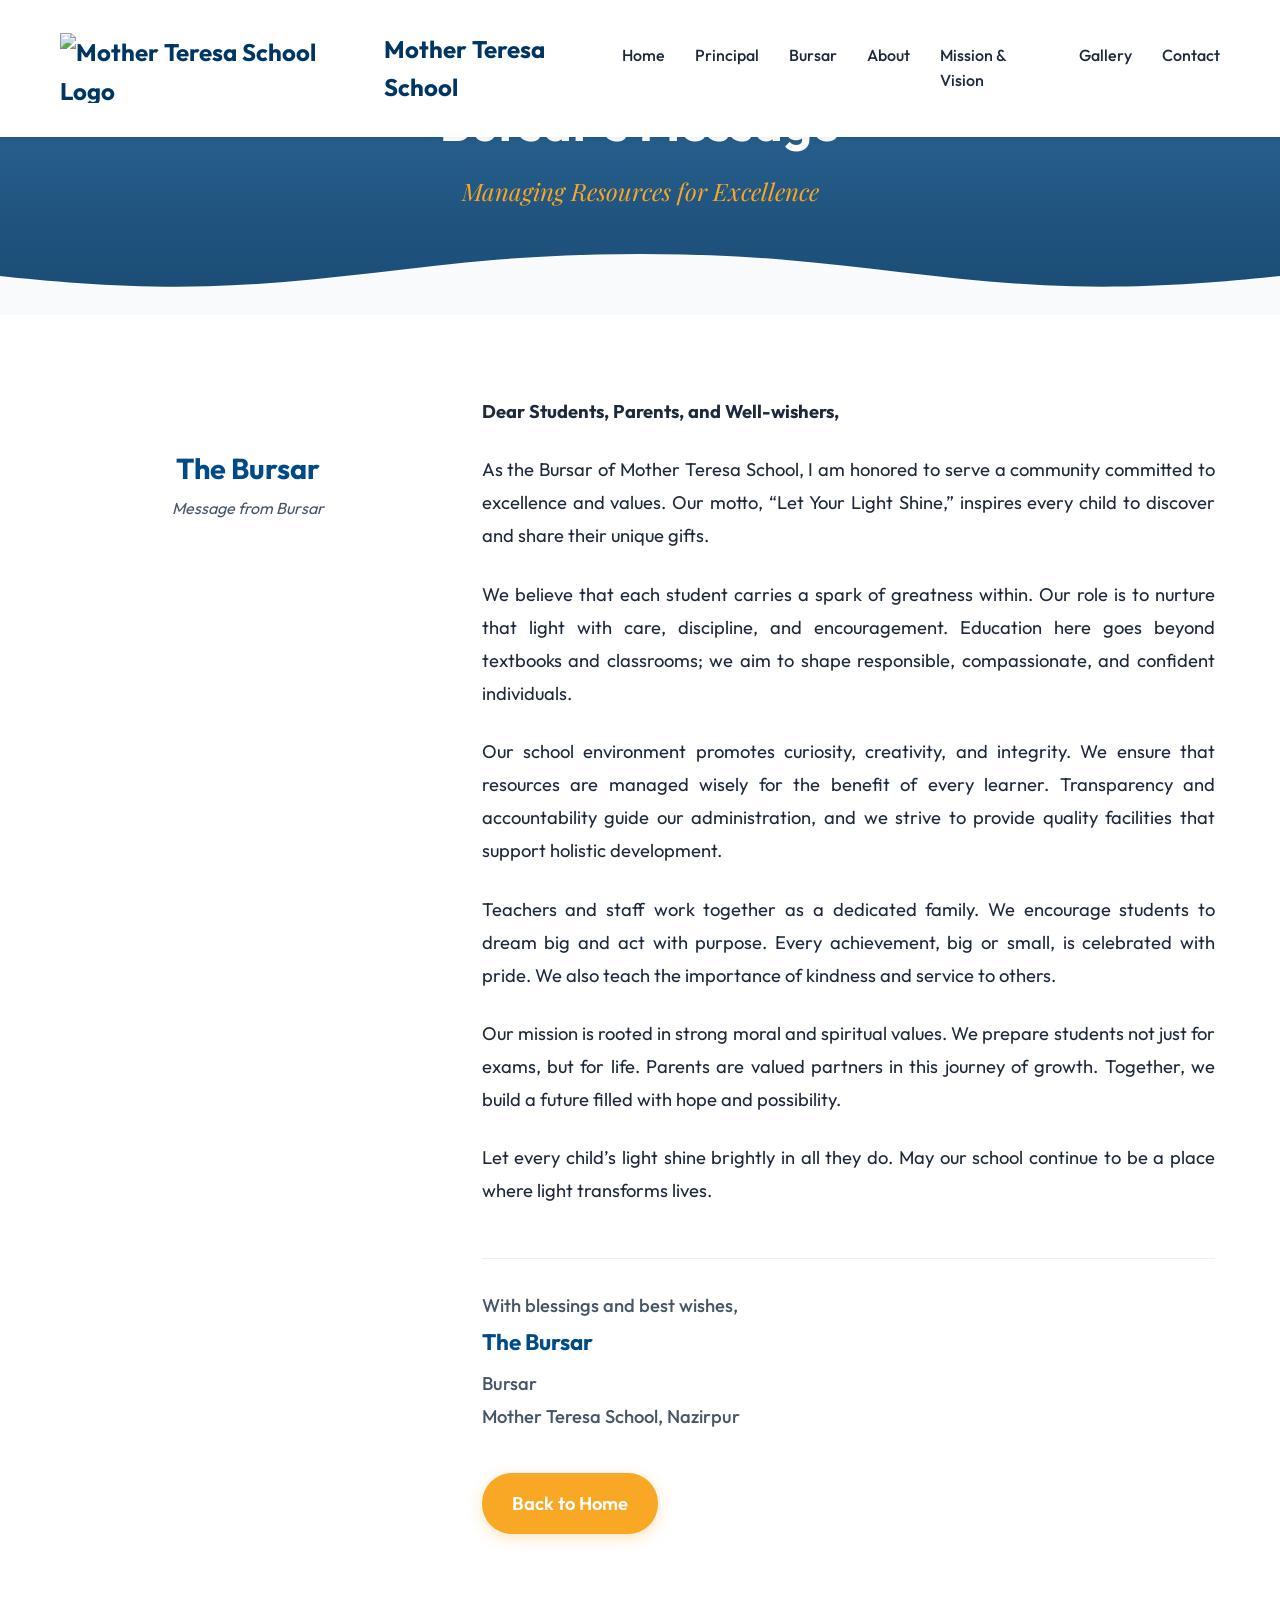
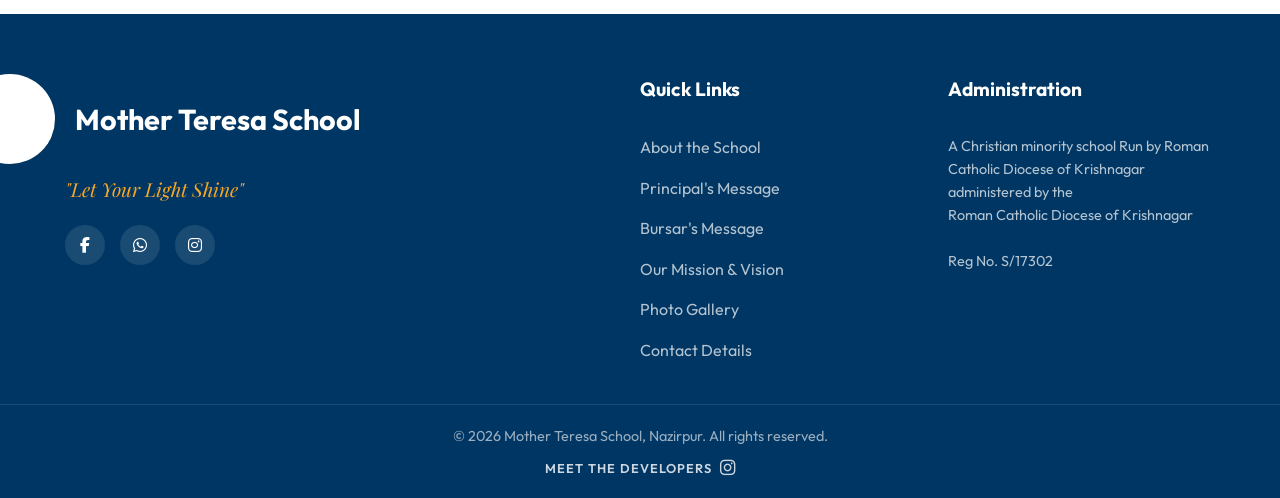
==== bursar.html @ 0d512e27 "nineth" ====
<!DOCTYPE html>
<html lang="en">
<head>
    <meta charset="UTF-8">
    <meta name="viewport" content="width=device-width, initial-scale=1.0">
    <meta name="description" content="Read the message from the Bursar of Mother Teresa School, Nazirpur.">
    <meta name="keywords" content="Bursar Message, Mother Teresa School Nazirpur, School Leadership, Administration">
    <meta name="author" content="Mother Teresa School">
    <title>Bursar's Message | Mother Teresa School</title>
    <!-- Google Fonts -->
    <link rel="preconnect" href="https://fonts.googleapis.com">
    <link rel="preconnect" href="https://fonts.gstatic.com" crossorigin>
    <link href="https://fonts.googleapis.com/css2?family=Outfit:wght@300;400;500;600;700&family=Playfair+Display:ital,wght@0,600;0,700;1,600&display=swap" rel="stylesheet">
    <!-- FontAwesome -->
    <link rel="stylesheet" href="https://cdnjs.cloudflare.com/ajax/libs/font-awesome/6.4.0/css/all.min.css">
    <link rel="stylesheet" href="styles.css?v=12">
    <link rel="icon" href="data:;base64,iVBORw0KGgo=">
</head>
<body>
    <!-- Navbar -->
    <nav class="navbar scrolled" style="padding: 10px 0;">
        <div class="nav-container">
            <a href="index.html" class="logo">
                <img src="assets/images/school_logo.jpg" alt="Mother Teresa School Logo" class="nav-logo-img"> Mother Teresa School
            </a>
            <ul class="nav-links">
                <li><a href="index.html#home">Home</a></li>
                <li><a href="principal.html">Principal</a></li>
                <li><a href="bursar.html" class="active">Bursar</a></li>
                <li><a href="index.html#about">About</a></li>
                <li><a href="index.html#philosophy">Mission & Vision</a></li>
                <li><a href="gallery.html">Gallery</a></li>
                <li><a href="index.html#contact">Contact</a></li>
            </ul>
            <div class="hamburger">
                <i class="fa-solid fa-bars"></i>
            </div>
        </div>
    </nav>

    <!-- Page Header -->
    <section class="hero" style="height: 35vh; min-height: 250px;">
        <div class="hero-content">
            <h1 class="hero-title" style="font-size: 3rem;">Bursar's Message</h1>
            <p class="hero-subtitle" style="font-size: 1.5rem;">Managing Resources for Excellence</p>
        </div>
    </section>

    <!-- Content Section -->
    <section class="principal-section">
        <div class="container">
            <div class="principal-wrapper">
                <!-- Bursar Photo Column -->
                <div class="principal-image-container text-center" style="padding-top: 50px;">
                    <h4 style="color: var(--primary); margin-bottom: 5px; font-size: 1.8rem;">The Bursar</h4>
                    <p style="color: var(--text-muted); font-style: italic;">Message from Bursar</p>
                </div>

                <!-- Message Column -->
                <div class="principal-text">
                    <p><strong>Dear Students, Parents, and Well-wishers,</strong></p>

                    <p>As the Bursar of Mother Teresa School, I am honored to serve a community committed to excellence and values. Our motto, “Let Your Light Shine,” inspires every child to discover and share their unique gifts.</p>

                    <p>We believe that each student carries a spark of greatness within. Our role is to nurture that light with care, discipline, and encouragement. Education here goes beyond textbooks and classrooms; we aim to shape responsible, compassionate, and confident individuals.</p>

                    <p>Our school environment promotes curiosity, creativity, and integrity. We ensure that resources are managed wisely for the benefit of every learner. Transparency and accountability guide our administration, and we strive to provide quality facilities that support holistic development.</p>

                    <p>Teachers and staff work together as a dedicated family. We encourage students to dream big and act with purpose. Every achievement, big or small, is celebrated with pride. We also teach the importance of kindness and service to others.</p>

                    <p>Our mission is rooted in strong moral and spiritual values. We prepare students not just for exams, but for life. Parents are valued partners in this journey of growth. Together, we build a future filled with hope and possibility.</p>

                    <p>Let every child’s light shine brightly in all they do. May our school continue to be a place where light transforms lives.</p>

                    <div class="principal-signature">
                        <p>With blessings and best wishes,</p>
                        <h4>The Bursar</h4>
                        <p>Bursar</p>
                        <p>Mother Teresa School, Nazirpur</p>
                    </div>
                    
                    <div style="margin-top: 40px;">
                        <a href="index.html" class="btn btn-primary">Back to Home</a>
                    </div>
                </div>
            </div>
        </div>
    </section>

    <!-- Footer -->
    <footer>
        <div class="container footer-content">
            <div class="footer-logo">
                <div class="footer-brand">
                    <img src="assets/images/school_logo.jpg" alt="Mother Teresa School Logo" class="footer-logo-img">
                    <h3>Mother Teresa School</h3>
                </div>
                <p>"Let Your Light Shine"</p>
                <div class="social-icons" style="margin-top:20px;">
                    <a href="#"><i class="fa-brands fa-facebook-f"></i></a>
                    <a href="https://wa.me/918167586775" target="_blank"><i class="fa-brands fa-whatsapp"></i></a>
                    <a href="#"><i class="fa-brands fa-instagram"></i></a>
                </div>
            </div>
            <div class="footer-links">
                <h4 style="margin-bottom:15px; font-size:1.2rem;">Quick Links</h4>
                <a href="index.html#about">About the School</a>
                <a href="principal.html">Principal's Message</a>
                <a href="bursar.html">Bursar's Message</a>
                <a href="index.html#philosophy">Our Mission & Vision</a>
                <a href="gallery.html">Photo Gallery</a>
                <a href="index.html#contact">Contact Details</a>
            </div>
            <div class="footer-links">
                <h4 style="margin-bottom:15px; font-size:1.2rem;">Administration</h4>
                <p style="color: rgba(255,255,255,0.7); font-size:0.9rem;">
                    A Christian minority school Run by Roman Catholic Diocese of Krishnagar administered by the<br>Roman Catholic Diocese of Krishnagar<br><br>
                    Reg No. S/17302
                </p>
            </div>
        </div>
        <div class="footer-bottom">
            <div class="footer-bottom-flex">
                <p>&copy; 2026 Mother Teresa School, Nazirpur. All rights reserved.</p>
                <a href="https://www.instagram.com/intellex.web?igsh=MWZyenU0bWc3M2RxOQ==" target="_blank" class="developer-link">
                    MEET THE DEVELOPERS <i class="fa-brands fa-instagram"></i>
                </a>
            </div>
        </div>
    </footer>

    <script src="script.js?v=3"></script>
</body>
</html>
---- styles.css ----
html, body {
    overflow-x: hidden;
    width: 100%;
}

:root {
    --primary: #004b87; /* Deep academic blue */
    --primary-light: #1e6cb3;
    --primary-dark: #003663;
    --secondary: #f9a826;
    --secondary-hover: #e0941d;
    --text-main: #1e293b;
    --text-muted: #475569;
    --bg-main: #f8fafc;
    --bg-white: #ffffff;
    --font-sans: 'Outfit', sans-serif;
    --font-serif: 'Playfair Display', serif;
    --transition: all 0.3s ease;
    --shadow-sm: 0 4px 6px rgba(0,0,0,0.05);
    --shadow-md: 0 10px 15px rgba(0,0,0,0.05);
    --shadow-lg: 0 20px 25px rgba(0,0,0,0.1);
}

* {
    margin: 0;
    padding: 0;
    box-sizing: border-box;
}

html {
    scroll-behavior: smooth;
}

body {
    font-family: var(--font-sans);
    color: var(--text-main);
    background-color: var(--bg-main);
    line-height: 1.6;
}

/* Utilities */
.container {
    max-width: 1200px;
    margin: 0 auto;
    padding: 0 25px;
}
.section-title {
    margin-bottom: 40px;
}
.section-title h2 {
    font-size: 2.5rem;
    color: var(--primary-dark);
    margin-bottom: 10px;
}
.underline {
    height: 4px;
    width: 60px;
    background-color: var(--secondary);
    border-radius: 2px;
}
.text-center { text-align: center; }
.mx-auto { margin-left: auto; margin-right: auto; }

/* Buttons */
.btn {
    display: inline-block;
    padding: 12px 28px;
    border-radius: 30px;
    font-weight: 600;
    text-decoration: none;
    transition: var(--transition);
    cursor: pointer;
    border: 2px solid transparent;
}
.btn-primary {
    background-color: var(--secondary);
    color: #fff;
    box-shadow: 0 4px 15px rgba(249, 168, 38, 0.3);
}
.btn-primary:hover {
    background-color: var(--secondary-hover);
    transform: translateY(-2px);
    box-shadow: 0 6px 20px rgba(249, 168, 38, 0.4);
}
.btn-outline {
    background-color: transparent;
    border-color: var(--secondary);
    color: var(--secondary);
}
.btn-outline:hover {
    background-color: var(--secondary);
    color: #fff;
}

/* Navbar */
.navbar {
    position: fixed;
    top: 0;
    left: 0;
    width: 100%;
    background-color: #ffffff;
    z-index: 1000;
    box-shadow: var(--shadow-sm);
    transition: var(--transition);
}
.navbar.scrolled {
    padding: 10px 0;
}
.nav-container {
    display: flex;
    justify-content: space-between;
    align-items: center;
    max-width: 1200px;
    margin: 0 auto;
    padding: 20px;
}
.logo {
    font-size: 1.5rem;
    font-weight: 700;
    color: var(--primary-dark);
    text-decoration: none;
    display: flex;
    align-items: center;
    gap: 10px;
}
.nav-logo-img {
    height: 70px;
    width: auto;
    object-fit: contain;
    mix-blend-mode: multiply;
    margin-top: -15px;
    margin-bottom: -15px;
}
.logo i {
    color: var(--secondary);
    font-size: 1.8rem;
}
.nav-links {
    list-style: none;
    display: flex;
    gap: 30px;
}
.nav-links a {
    text-decoration: none;
    color: var(--text-main);
    font-weight: 500;
    transition: var(--transition);
    position: relative;
}
.nav-links a:hover {
    color: var(--primary);
}
.nav-links a::after {
    content: '';
    position: absolute;
    width: 0;
    height: 2px;
    bottom: -4px;
    left: 0;
    background-color: var(--secondary);
    transition: var(--transition);
}
.nav-links a:hover::after {
    width: 100%;
}
.hamburger {
    display: none;
    font-size: 1.5rem;
    cursor: pointer;
    color: var(--primary-dark);
}

/* Hero Section */
.hero {
    height: 100vh;
    background: linear-gradient(rgba(0, 75, 135, 0.8), rgba(0, 54, 99, 0.9)), url('https://images.unsplash.com/photo-1577896851231-70ef18881754?auto=format&fit=crop&w=1920&q=80') center/cover;
    display: flex;
    align-items: center;
    justify-content: center;
    text-align: center;
    color: white;
    padding: 0 20px;
    position: relative;
    overflow: hidden;
}
.hero::after {
    content: '';
    position: absolute;
    bottom: -2px;
    left: 0;
    width: 100%;
    height: 100px;
    background: url('data:image/svg+xml;utf8,<svg viewBox="0 0 1440 100" xmlns="http://www.w3.org/2000/svg"><path fill="%23f8fafc" d="M0,50 L48,55.3 C96,61,192,72,288,69.3 C384,67,480,51,576,42.7 C672,35,768,35,864,42.7 C960,51,1056,67,1152,69.3 C1248,72,1344,61,1392,55.3 L1440,50 L1440,100 L1392,100 C1344,100,1248,100,1152,100 C1056,100,960,100,864,100 C768,100,672,100,576,100 C480,100,384,100,288,100 C192,100,96,100,48,100 L0,100 Z"></path></svg>') no-repeat center bottom / cover;
}
.hero-content {
    max-width: 800px;
    z-index: 10;
    animation: fadeIn 1s ease-out;
}
.hero-title {
    font-size: 4rem;
    font-weight: 700;
    margin-bottom: 10px;
    letter-spacing: 1px;
}
.hero-subtitle {
    font-family: var(--font-serif);
    font-size: 2.5rem;
    color: var(--secondary);
    font-style: italic;
    margin-bottom: 20px;
}
.hero-desc {
    font-size: 1.25rem;
    max-width: 800px;
    margin-bottom: 40px;
    opacity: 0.9;
    font-weight: 300;
    word-wrap: break-word;
    overflow-wrap: break-word;
}

/* About Section */
.about {
    padding: 100px 0;
    background-color: var(--bg-main);
}
.about-grid {
    display: grid;
    grid-template-columns: 1fr 1fr;
    gap: 50px;
    align-items: center;
}
.about-text p {
    margin-bottom: 20px;
    color: var(--text-muted);
    font-size: 1.1rem;
}
.features-list {
    list-style: none;
    margin-top: 30px;
}
.features-list li {
    display: flex;
    align-items: center;
    gap: 15px;
    margin-bottom: 15px;
    font-size: 1.1rem;
    font-weight: 500;
}
.features-list i {
    color: var(--secondary);
    font-size: 1.5rem;
}
.about-image {
    position: relative;
    border-radius: 20px;
    overflow: hidden;
    box-shadow: var(--shadow-lg);
}
.about-image img {
    width: 100%;
    display: block;
    transition: transform 0.5s ease;
}
.about-image:hover img {
    transform: scale(1.05);
}

/* Philosophy Section */
.philosophy {
    padding: 100px 0;
    background-color: var(--bg-white);
}
.cards-grid {
    display: grid;
    grid-template-columns: repeat(auto-fit, minmax(280px, 1fr));
    gap: 30px;
    margin-top: 50px;
    margin-bottom: 50px;
}
.card {
    background-color: var(--bg-main);
    border-radius: 20px;
    padding: 40px 30px;
    text-align: center;
    box-shadow: var(--shadow-sm);
    transition: var(--transition);
    border-bottom: 4px solid transparent;
}
.card:hover {
    transform: translateY(-10px);
    box-shadow: var(--shadow-md);
    background: #0047ab; /* Cobalt blue */
    border-color: #0047ab;
}
.card:hover h3,
.card:hover p {
    color: white;
}
.card:hover .btn-outline {
    border-color: rgba(255, 255, 255, 0.8);
    color: white;
    background-color: transparent;
}
.card:hover .btn-outline:hover {
    background-color: rgba(255,255,255,0.2);
}
.card-icon {
    width: 70px;
    height: 70px;
    background-color: rgba(0, 75, 135, 0.1);
    color: var(--primary);
    border-radius: 50%;
    display: flex;
    align-items: center;
    justify-content: center;
    font-size: 1.8rem;
    margin: 0 auto 20px;
    transition: var(--transition);
}
.card:hover .card-icon {
    background-color: var(--primary);
    color: white;
}
.card h3 {
    font-size: 1.5rem;
    color: var(--primary-dark);
    margin-bottom: 15px;
}
.card p {
    color: var(--text-muted);
    margin-bottom: 15px;
}
.motto-card {
    background: linear-gradient(135deg, var(--primary), var(--primary-light));
    color: white;
}
.motto-card h3 {
    color: white;
}
.motto-card p {
    color: rgba(255, 255, 255, 0.9);
}
.motto-text {
    font-family: var(--font-serif);
    font-size: 2rem !important;
    font-style: italic;
    color: var(--secondary) !important;
}
.motto-card .card-icon {
    background-color: rgba(255, 255, 255, 0.2);
    color: var(--secondary);
}

/* Info Blocks */
.info-blocks {
    display: grid;
    grid-template-columns: 1fr 1fr;
    gap: 30px;
}
.info-block {
    background-color: var(--bg-main);
    padding: 30px;
    border-radius: 15px;
    border-left: 5px solid var(--primary);
}
.info-block h4 {
    display: flex;
    align-items: center;
    gap: 10px;
    color: var(--primary-dark);
    font-size: 1.2rem;
    margin-bottom: 10px;
}
.info-block i {
    color: var(--secondary);
}
.info-block p {
    color: var(--text-muted);
}

/* Contact Section */
.contact {
    padding: 100px 0;
    background-color: var(--bg-white);
}
.contact-wrapper {
    display: grid;
    grid-template-columns: 1fr 1.5fr;
    gap: 50px;
    margin-top: 40px;
}
.contact-info {
    display: flex;
    flex-direction: column;
    gap: 30px;
}
.contact-item {
    display: flex;
    gap: 20px;
    align-items: flex-start;
}
.contact-item i {
    width: 50px;
    height: 50px;
    background-color: rgba(0, 75, 135, 0.1);
    color: var(--primary);
    border-radius: 50%;
    display: flex;
    align-items: center;
    justify-content: center;
    font-size: 1.2rem;
    flex-shrink: 0;
}
.contact-item h4 {
    color: var(--primary-dark);
    margin-bottom: 5px;
}
.contact-item p {
    color: var(--text-muted);
}
.contact-form {
    background-color: var(--bg-main);
    padding: 40px;
    border-radius: 20px;
}
.contact-form form {
    display: flex;
    flex-direction: column;
    gap: 20px;
}
.contact-form input,
.contact-form textarea {
    width: 100%;
    padding: 15px 20px;
    border: 1px solid #cbd5e1;
    border-radius: 10px;
    font-family: inherit;
    font-size: 1rem;
    outline: none;
    transition: border-color 0.3s;
}
.contact-form input:focus,
.contact-form textarea:focus {
    border-color: var(--primary);
}
.contact-form button {
    align-self: flex-start;
}

.form-group {
    display: flex;
    flex-direction: column;
    gap: 8px;
    margin-bottom: 5px;
}

.form-group label {
    font-size: 0.9rem;
    font-weight: 600;
    color: var(--primary-dark);
}

/* Footer */
footer {
    background-color: var(--primary-dark);
    color: white;
    padding: 60px 0 0;
}
.footer-content {
    display: grid;
    grid-template-columns: 2fr 1fr 1fr;
    gap: 40px;
    margin-bottom: 40px;
}
.footer-brand {
    display: flex;
    align-items: center;
    gap: 20px;
    margin-bottom: 10px;
}
.footer-brand h3 {
    font-size: 1.8rem;
    margin-bottom: 0;
}
.footer-logo-img {
    height: 90px;
    width: 90px;
    object-fit: cover;
    border-radius: 50%;
    background-color: white;
    margin-left: -100px;
}
.footer-logo p {
    font-family: var(--font-serif);
    color: var(--secondary);
    font-style: italic;
    font-size: 1.2rem;
}
.footer-links {
    display: flex;
    flex-direction: column;
    gap: 15px;
}
.footer-links a {
    color: rgba(255,255,255,0.7);
    text-decoration: none;
    transition: var(--transition);
}
.footer-links a:hover {
    color: var(--secondary);
    transform: translateX(5px);
}
.social-icons {
    display: flex;
    gap: 15px;
}
.social-icons a {
    width: 40px;
    height: 40px;
    background-color: rgba(255,255,255,0.1);
    color: white;
    border-radius: 50%;
    display: flex;
    align-items: center;
    justify-content: center;
    text-decoration: none;
    transition: var(--transition);
}
.social-icons a:hover {
    background-color: var(--secondary);
    transform: translateY(-3px);
}
.footer-bottom {
    padding: 20px 0;
    border-top: 1px solid rgba(255,255,255,0.1);
    color: rgba(255,255,255,0.6);
    font-size: 0.9rem;
}
.footer-bottom-flex {
    display: flex;
    flex-direction: column;
    justify-content: center;
    align-items: center;
    gap: 10px;
    max-width: 1200px;
    margin: 0 auto;
    padding: 0 20px;
}
.developer-link {
    color: rgba(255,255,255,0.8);
    text-decoration: none;
    display: flex;
    align-items: center;
    gap: 8px;
    font-size: 0.8rem;
    letter-spacing: 1px;
    font-weight: 600;
    transition: var(--transition);
}
.developer-link:hover {
    color: var(--secondary);
}
.developer-link i {
    font-size: 1.1rem;
}

/* Animations */
@keyframes fadeIn {
    from { opacity: 0; transform: translateY(20px); }
    to { opacity: 1; transform: translateY(0); }
}

/* Mobile Responsive */
@media (max-width: 991px) {
    .hero-title { font-size: 3rem; }
    .hero-subtitle { font-size: 2rem; }
    .about-grid { grid-template-columns: 1fr; }
    section { padding: 60px 0; }
}
@media (max-width: 768px) {
    .nav-links {
        position: absolute;
        top: 100%;
        left: 0;
        width: 100%;
        background-color: var(--bg-white);
        flex-direction: column;
        gap: 0;
        box-shadow: var(--shadow-md);
        clip-path: polygon(0 0, 100% 0, 100% 0, 0 0);
        transition: clip-path 0.4s ease-in-out;
        z-index: 999;
    }
    .nav-links.active {
        clip-path: polygon(0 0, 100% 0, 100% 100%, 0 100%);
    }
    .nav-links li { width: 100%; text-align: center; }
    .nav-links a {
        display: block;
        padding: 20px;
        border-bottom: 1px solid #f1f5f9;
    }
    .hamburger { display: block; }

    .hero-title { font-size: 2.5rem; }
    .hero-subtitle { font-size: 1.5rem; }
    .info-blocks { grid-template-columns: 1fr; }
    .contact-wrapper { grid-template-columns: 1fr; }
    .footer-content { grid-template-columns: 1fr; text-align: center; }
    .social-icons { justify-content: center; }
    .footer-links a:hover { transform: none; }
    
    .footer-bottom-flex {
        flex-direction: column;
        gap: 15px;
        text-align: center;
    }
}

/* Gallery Styles */
.gallery-section {
    padding: 100px 0;
    background-color: var(--bg-main);
}
.gallery-grid {
    display: grid;
    grid-template-columns: repeat(auto-fill, minmax(250px, 1fr));
    gap: 20px;
    margin-top: 40px;
}
.gallery-item {
    position: relative;
    border-radius: 15px;
    overflow: hidden;
    box-shadow: var(--shadow-md);
    aspect-ratio: 4/3;
    background-color: #ddd;
}
.gallery-img {
    width: 100%;
    height: 100%;
    object-fit: cover;
    transition: transform 0.5s ease;
    cursor: pointer;
}
.gallery-item:hover .gallery-img {
    transform: scale(1.1);
}
.gallery-overlay {
    position: absolute;
    top: 0;
    left: 0;
    width: 100%;
    height: 100%;
    background: rgba(0, 75, 135, 0.4);
    z-index: 1000;
    transition: var(--transition);
    display: flex;
    align-items: center;
    justify-content: center;
    pointer-events: none;
}
.navbar.scrolled {
    background-color: var(--bg-white);
    padding: 10px 0;
    box-shadow: var(--shadow-md);
}
.gallery-item:hover .gallery-overlay {
    opacity: 1;
}
.gallery-overlay i {
    color: white;
    font-size: 2rem;
}

/* Lightbox Styles */
.lightbox {
    display: none;
    position: fixed;
    z-index: 2000;
    left: 0;
    top: 0;
    width: 100%;
    height: 100%;
    background-color: rgba(0, 0, 0, 0.95);
    backdrop-filter: blur(5px);
    justify-content: center;
    align-items: center;
    transition: opacity 0.4s ease;
}
.lightbox-content {
    max-width: 90%;
    max-height: 85%;
    border-radius: 10px;
    box-shadow: 0 0 30px rgba(0,0,0,0.5);
    animation: zoom 0.4s ease;
}
@keyframes zoom {
    from { transform: scale(0.9); opacity: 0; }
    to { transform: scale(1); opacity: 1; }
}
.close-lightbox {
    position: absolute;
    top: 30px;
    right: 40px;
    color: #fff;
    font-size: 40px;
    font-weight: bold;
    cursor: pointer;
    transition: var(--transition);
    z-index: 2100;
}
.close-lightbox:hover {
    color: var(--secondary);
    transform: rotate(90deg);
}
.lightbox-nav {
    position: absolute;
    width: 100%;
    display: flex;
    justify-content: space-between;
    padding: 0 40px;
    pointer-events: none;
}
.nav-btn {
    background-color: rgba(255, 255, 255, 0.1);
    border: none;
    color: white;
    font-size: 30px;
    cursor: pointer;
    padding: 20px;
    border-radius: 50%;
    transition: var(--transition);
    pointer-events: auto;
    width: 70px;
    height: 70px;
    display: flex;
    align-items: center;
    justify-content: center;
}
.nav-btn:hover {
    background-color: var(--secondary);
    color: #fff;
    transform: scale(1.1);
}

/* Back to Home Button */
.back-btn-container {
    margin-bottom: 40px;
    display: flex;
    justify-content: flex-start;
}
.btn-back {
    display: flex;
    align-items: center;
    gap: 10px;
    background-color: var(--primary);
    color: white;
    padding: 10px 25px;
    border-radius: 5px;
    text-decoration: none;
    font-weight: 500;
    transition: var(--transition);
    box-shadow: var(--shadow-sm);
}
.btn-back:hover {
    background-color: var(--primary-dark);
    transform: translateX(-5px);
    box-shadow: var(--shadow-md);
}
@media (max-width: 768px) {
    .nav-btn { width: 50px; height: 50px; font-size: 20px; }
    .close-lightbox { top: 15px; right: 20px; font-size: 30px; }
}

/* Principal Page Styles */
.principal-section {
    padding: 80px 0;
    background-color: var(--bg-white);
}
.principal-wrapper {
    display: grid;
    grid-template-columns: 1fr 2fr;
    gap: 50px;
    align-items: flex-start;
}
.principal-image-container {
    position: sticky;
    top: 100px;
}
.principal-image {
    width: 100%;
    max-height: 550px;
    object-fit: cover;
    object-position: top center;
    border-radius: 15px;
    box-shadow: var(--shadow-lg);
    border: 5px solid white;
}
.principal-text {
    font-size: 1.15rem;
    line-height: 1.8;
    color: var(--text-dark);
}
.principal-text p {
    margin-bottom: 25px;
    text-align: justify;
}
.quote-box {
    background-color: var(--bg-main);
    padding: 30px;
    border-left: 5px solid var(--secondary);
    border-radius: 5px;
    margin: 40px 0;
}
.quote-box blockquote {
    font-family: var(--font-serif);
    font-size: 1.3rem;
    font-style: italic;
    color: var(--primary);
    margin-bottom: 15px;
}
.quote-box cite {
    font-size: 1rem;
    font-weight: 600;
    color: var(--text-muted);
    font-style: normal;
}
.principal-signature {
    margin-top: 50px;
    padding-top: 30px;
    border-top: 1px solid #eee;
}
.principal-signature h4 {
    color: var(--primary);
    font-size: 1.4rem;
    margin-bottom: 5px;
}
.principal-signature p {
    color: var(--text-muted);
    font-weight: 500;
    margin-bottom: 0;
}

@media (max-width: 992px) {
    .principal-wrapper {
        grid-template-columns: 1fr;
    }
    .principal-image-container {
        position: static;
        max-width: 400px;
        margin: 0 auto 40px;
    }
}
.hero-shortcuts {
    display: flex;
    justify-content: center;
    gap: 40px;
    margin-top: 50px;
    flex-wrap: wrap;
    animation: fadeInUp 1s ease 0.5s both;
}
.shortcut-item {
    display: flex;
    flex-direction: column;
    align-items: center;
    gap: 12px;
    color: white;
    text-decoration: none;
    transition: var(--transition);
    padding: 15px;
    border-radius: 12px;
    background: rgba(255, 255, 255, 0.1);
    backdrop-filter: blur(5px);
    width: 110px;
    border: 1px solid rgba(255, 255, 255, 0.2);
}
.shortcut-item i {
    font-size: 1.8rem;
    color: var(--secondary);
    transition: var(--transition);
}
.shortcut-item span {
    font-size: 0.9rem;
    font-weight: 500;
    letter-spacing: 0.5px;
}
.shortcut-item:hover {
    background: rgba(255, 255, 255, 0.2);
    transform: translateY(-5px);
    border-color: var(--secondary);
    box-shadow: 0 10px 20px rgba(0,0,0,0.2);
}
.shortcut-item:hover i {
    transform: scale(1.2);
}

@keyframes fadeInUp {
    from {
        opacity: 0;
        transform: translateY(30px);
    }
    to {
        opacity: 1;
        transform: translateY(0);
    }
}

@media (max-width: 600px) {
    .hero-shortcuts {
        gap: 15px;
    }
    .shortcut-item {
        width: 100px;
        padding: 10px;
    }
    .shortcut-item i {
        font-size: 1.5rem;
    }
    .shortcut-item span {
        font-size: 0.8rem;
    }
}
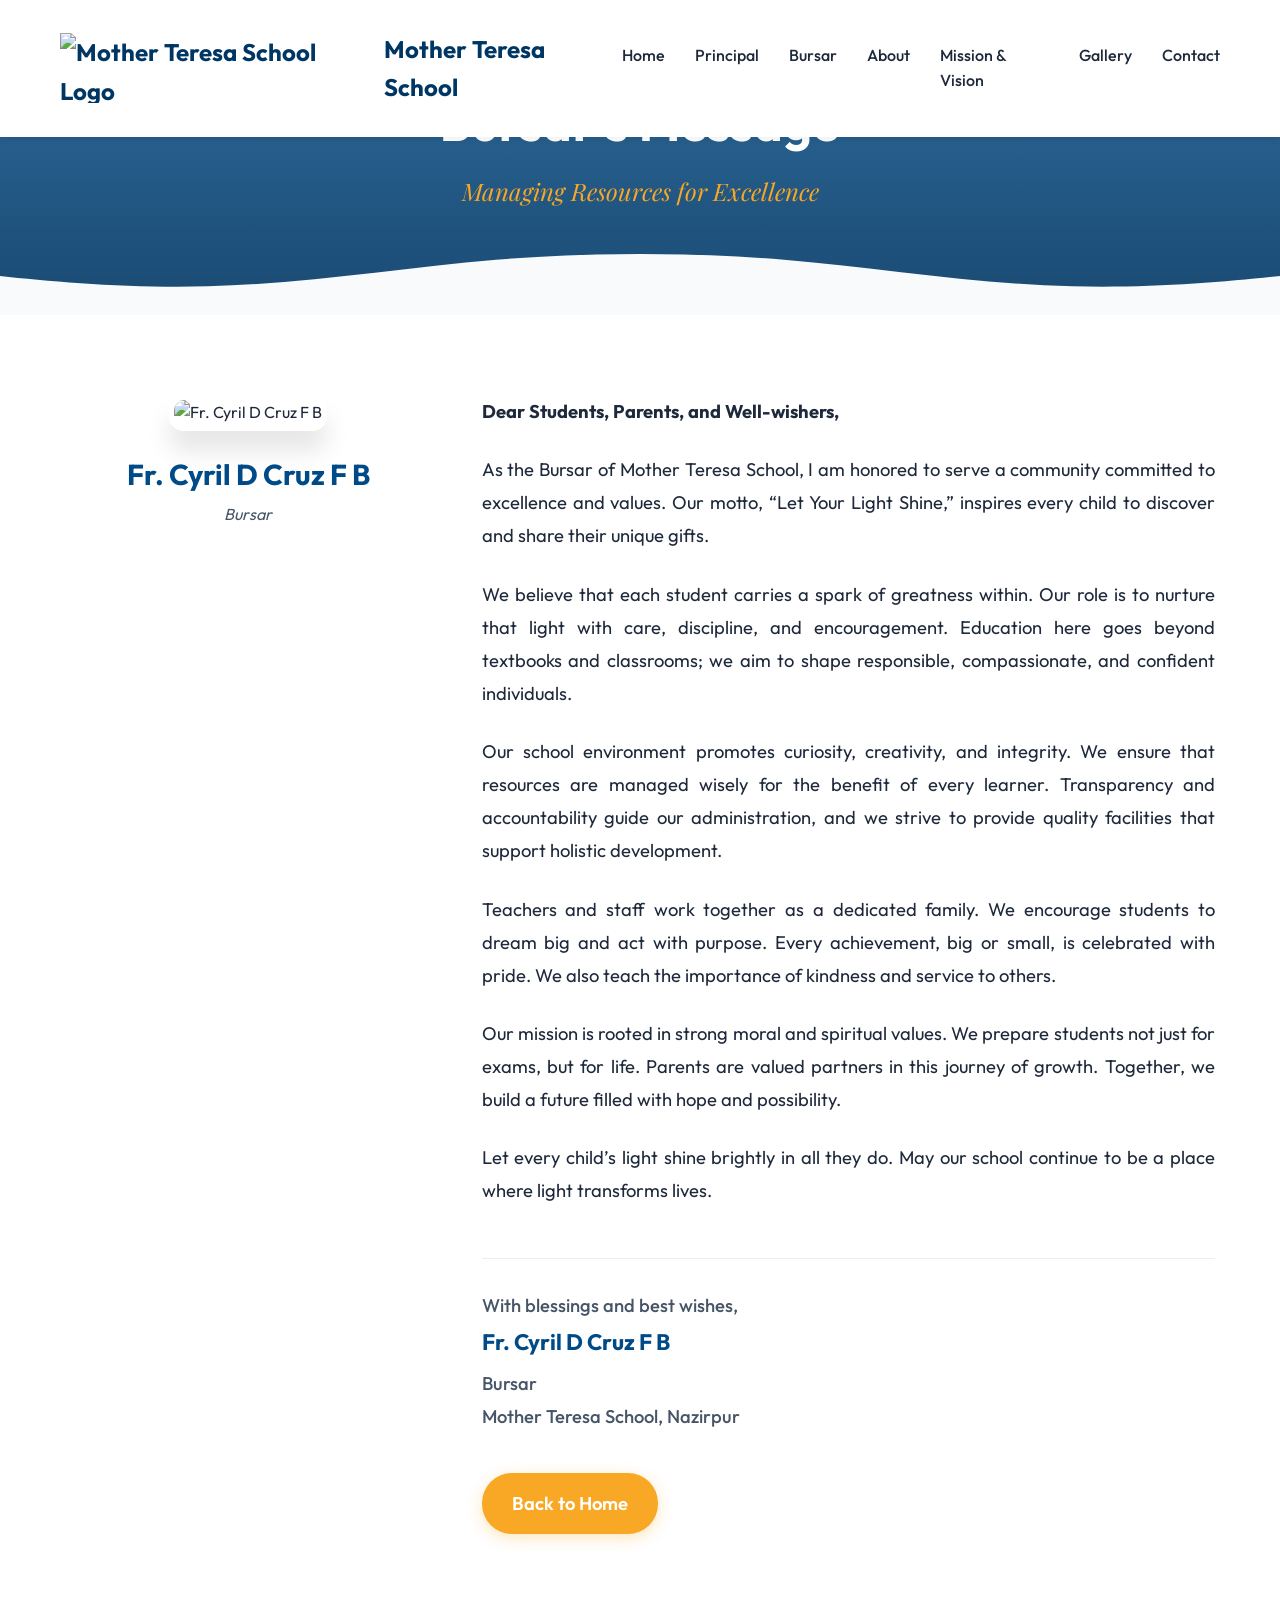
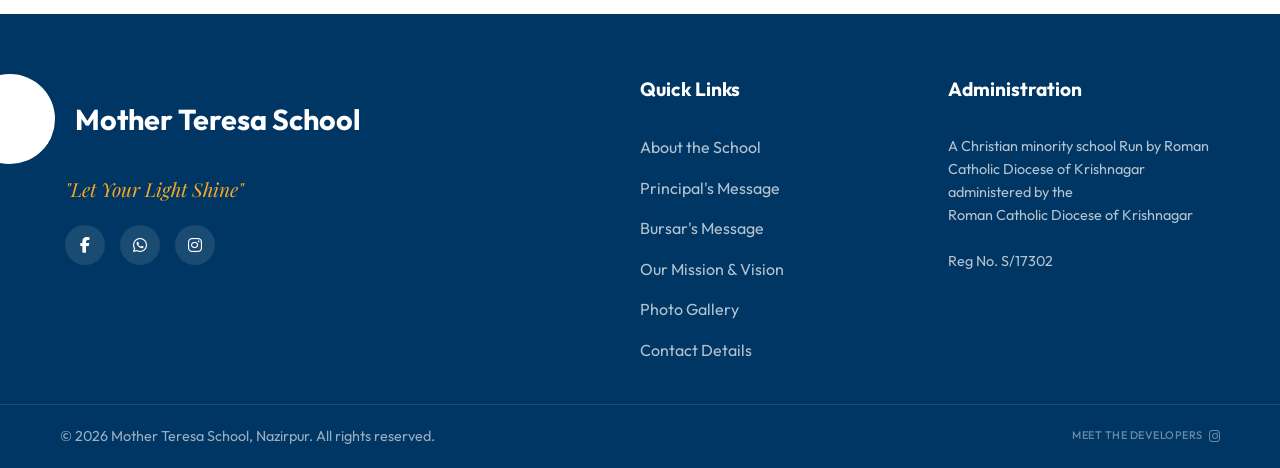
==== commit eed3a85c: "twelth" ====
--- a/bursar.html
+++ b/bursar.html
@@ -13,8 +13,8 @@
     <link href="https://fonts.googleapis.com/css2?family=Outfit:wght@300;400;500;600;700&family=Playfair+Display:ital,wght@0,600;0,700;1,600&display=swap" rel="stylesheet">
     <!-- FontAwesome -->
     <link rel="stylesheet" href="https://cdnjs.cloudflare.com/ajax/libs/font-awesome/6.4.0/css/all.min.css">
-    <link rel="stylesheet" href="styles.css?v=12">
-    <link rel="icon" href="data:;base64,iVBORw0KGgo=">
+    <link rel="stylesheet" href="styles.css?v=15">
+    <link rel="icon" type="image/jpg" href="assets/images/school_logo.jpg?v=2">
 </head>
 <body>
     <!-- Navbar -->
@@ -51,9 +51,12 @@
         <div class="container">
             <div class="principal-wrapper">
                 <!-- Bursar Photo Column -->
-                <div class="principal-image-container text-center" style="padding-top: 50px;">
-                    <h4 style="color: var(--primary); margin-bottom: 5px; font-size: 1.8rem;">The Bursar</h4>
-                    <p style="color: var(--text-muted); font-style: italic;">Message from Bursar</p>
+                <div class="principal-image-container text-center">
+                    <img src="./assets/images/bursar.jpeg" alt="Fr. Cyril D Cruz F B" class="principal-image">
+                    <div style="margin-top: 20px;">
+                        <h4 style="color: var(--primary); margin-bottom: 5px; font-size: 1.8rem;">Fr. Cyril D Cruz F B</h4>
+                        <p style="color: var(--text-muted); font-style: italic;">Bursar</p>
+                    </div>
                 </div>
 
                 <!-- Message Column -->
@@ -74,7 +77,7 @@
 
                     <div class="principal-signature">
                         <p>With blessings and best wishes,</p>
-                        <h4>The Bursar</h4>
+                        <h4>Fr. Cyril D Cruz F B</h4>
                         <p>Bursar</p>
                         <p>Mother Teresa School, Nazirpur</p>
                     </div>
--- a/styles.css
+++ b/styles.css
@@ -540,30 +540,31 @@
 }
 .footer-bottom-flex {
     display: flex;
-    flex-direction: column;
-    justify-content: center;
-    align-items: center;
-    gap: 10px;
+    justify-content: space-between;
+    align-items: center;
+    gap: 15px;
     max-width: 1200px;
     margin: 0 auto;
     padding: 0 20px;
 }
 .developer-link {
-    color: rgba(255,255,255,0.8);
+    color: rgba(255,255,255,0.7);
     text-decoration: none;
     display: flex;
     align-items: center;
-    gap: 8px;
-    font-size: 0.8rem;
-    letter-spacing: 1px;
-    font-weight: 600;
-    transition: var(--transition);
+    gap: 6px;
+    font-size: 11px;
+    letter-spacing: 0.5px;
+    font-weight: 500;
+    transition: var(--transition);
+    opacity: 0.6;
 }
 .developer-link:hover {
     color: var(--secondary);
+    opacity: 1;
 }
 .developer-link i {
-    font-size: 1.1rem;
+    font-size: 13px;
 }
 
 /* Animations */
@@ -613,9 +614,9 @@
     .footer-links a:hover { transform: none; }
     
     .footer-bottom-flex {
-        flex-direction: column;
-        gap: 15px;
-        text-align: center;
+        flex-direction: row;
+        justify-content: space-between;
+        gap: 10px;
     }
 }
 
@@ -661,6 +662,7 @@
     align-items: center;
     justify-content: center;
     pointer-events: none;
+    opacity: 0;
 }
 .navbar.scrolled {
     background-color: var(--bg-white);
